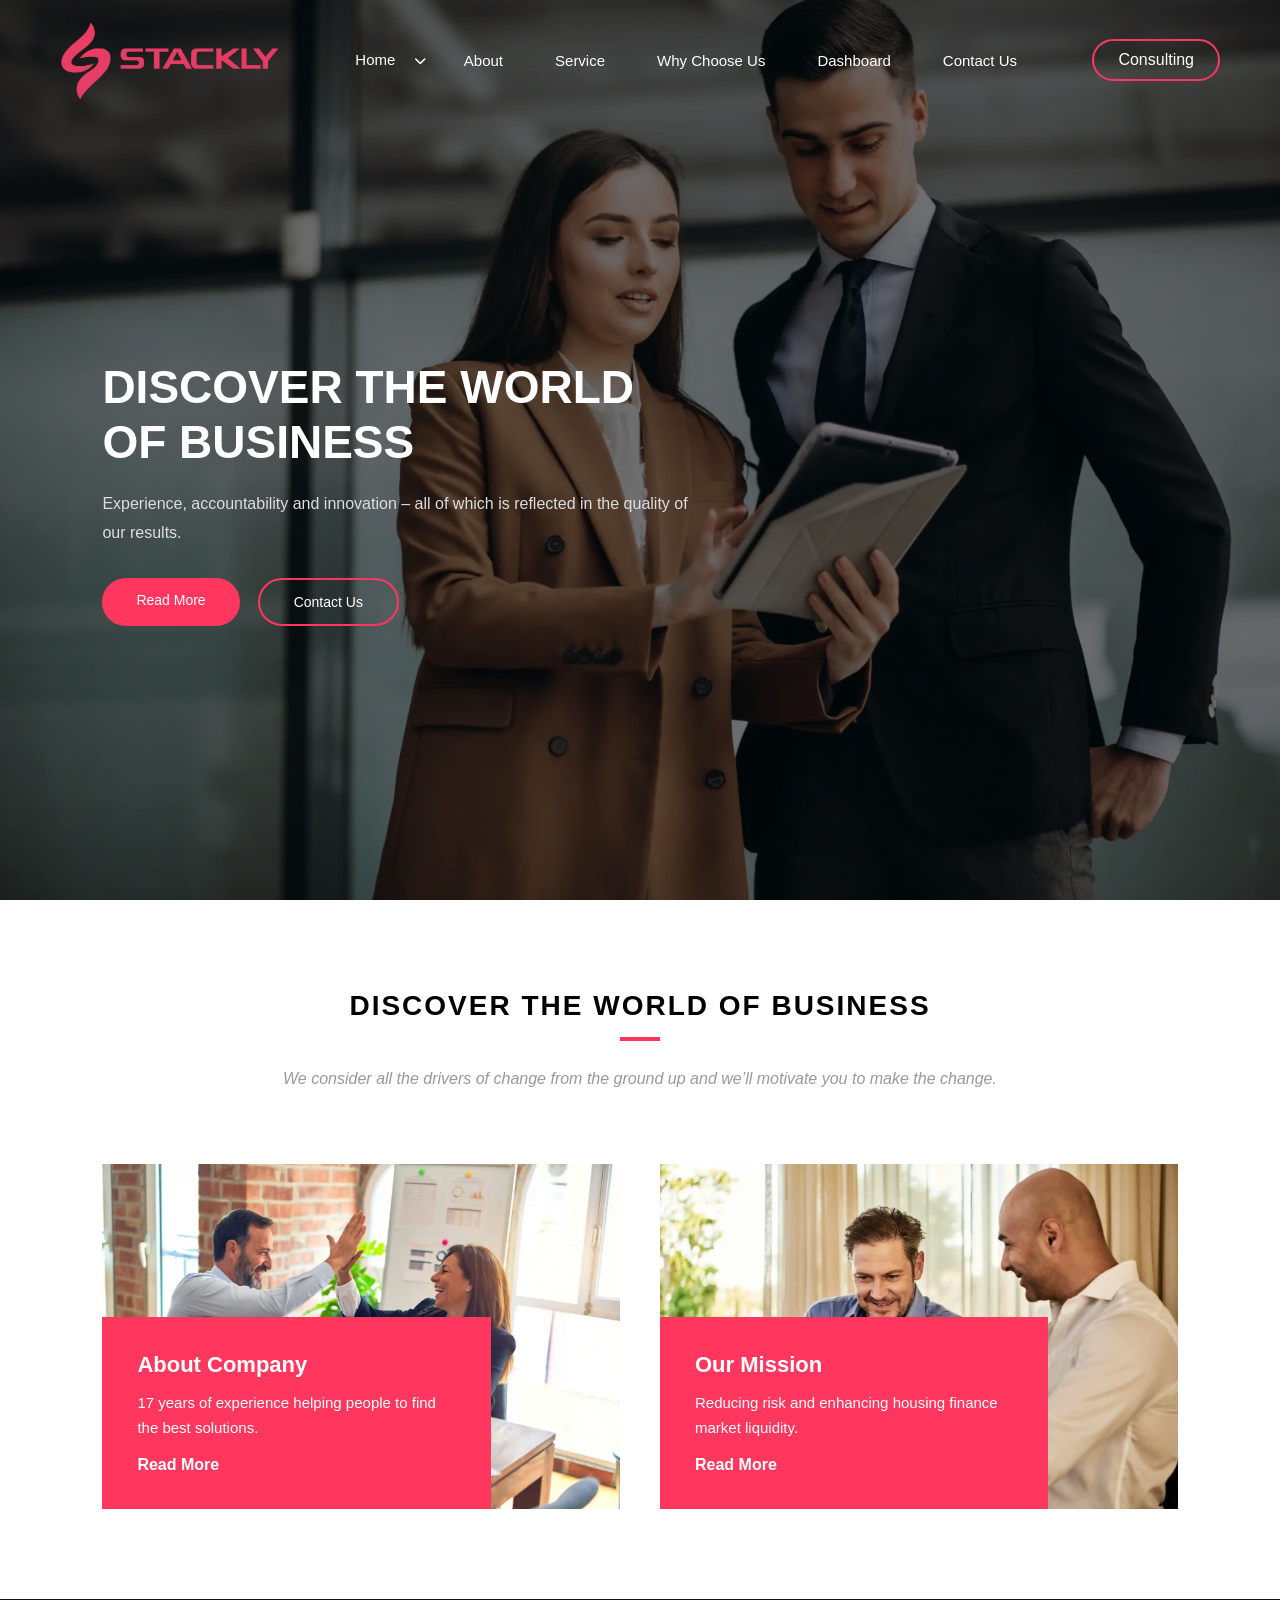
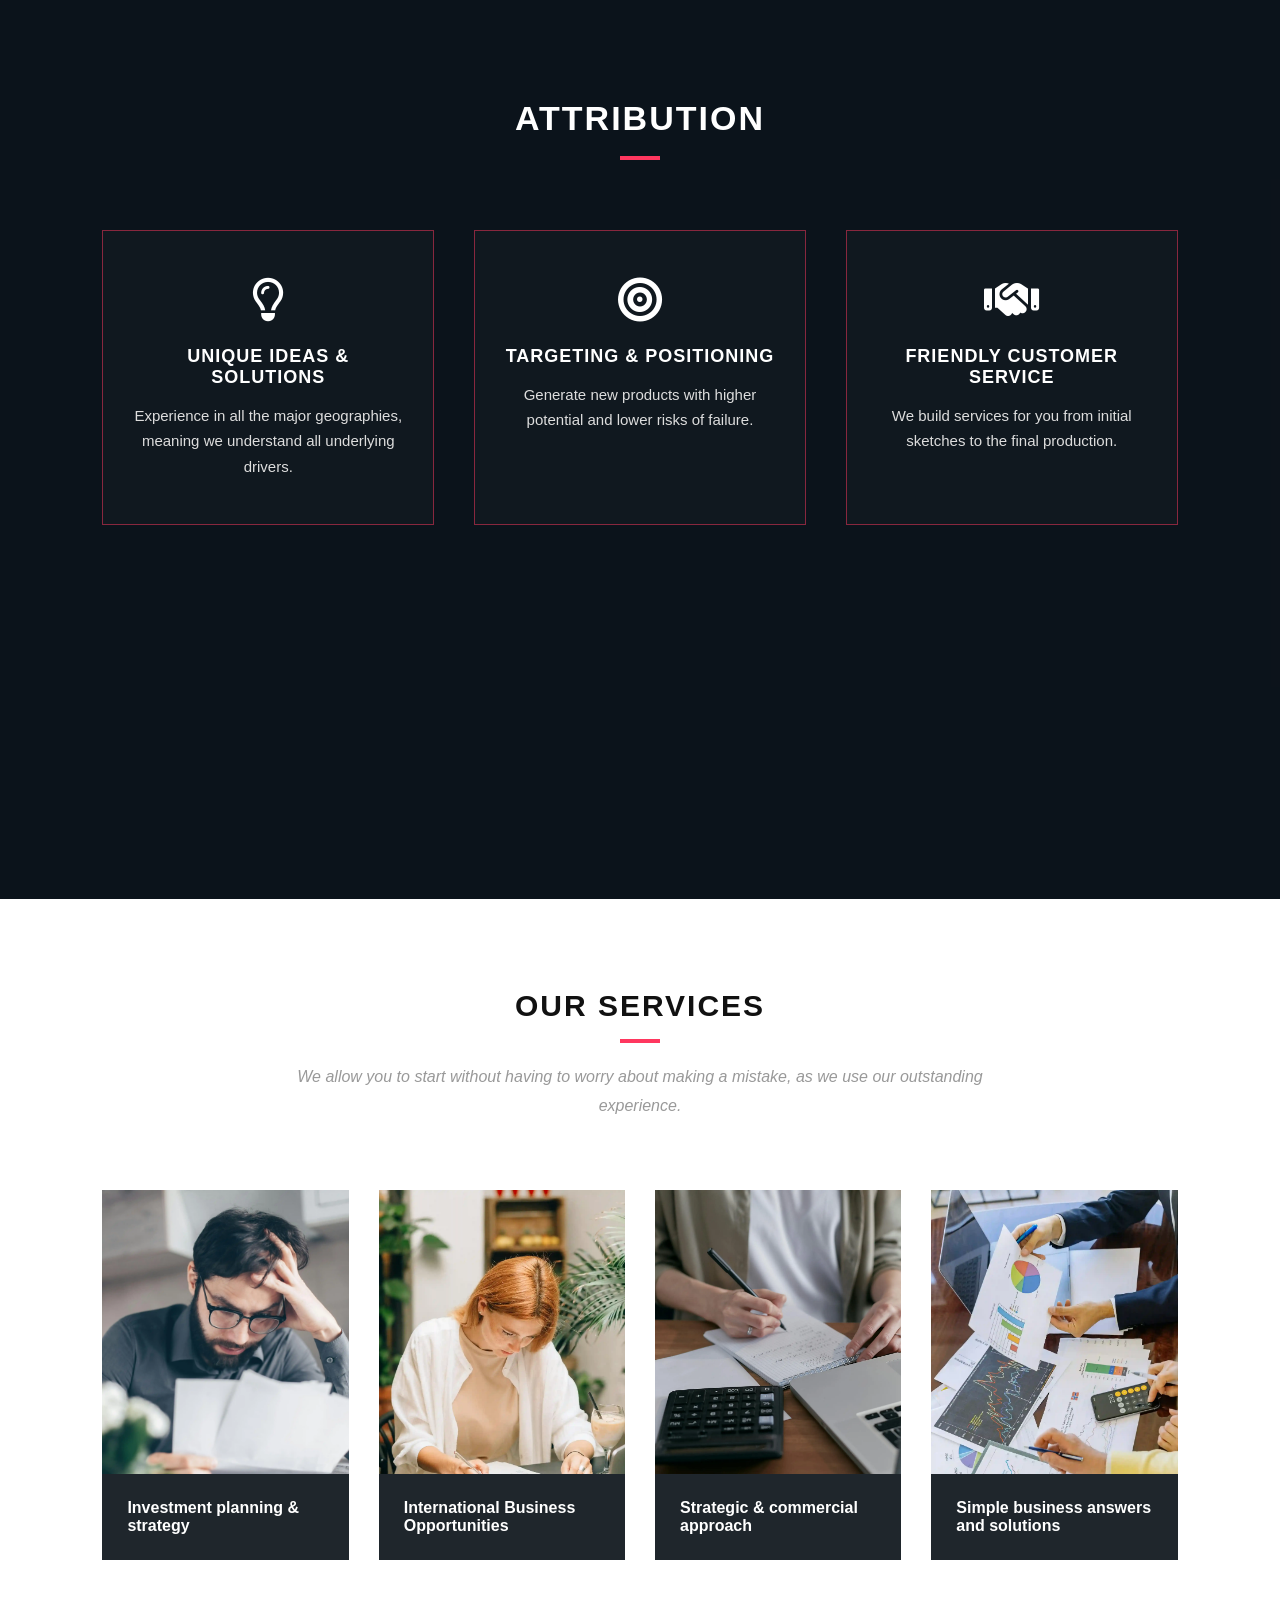
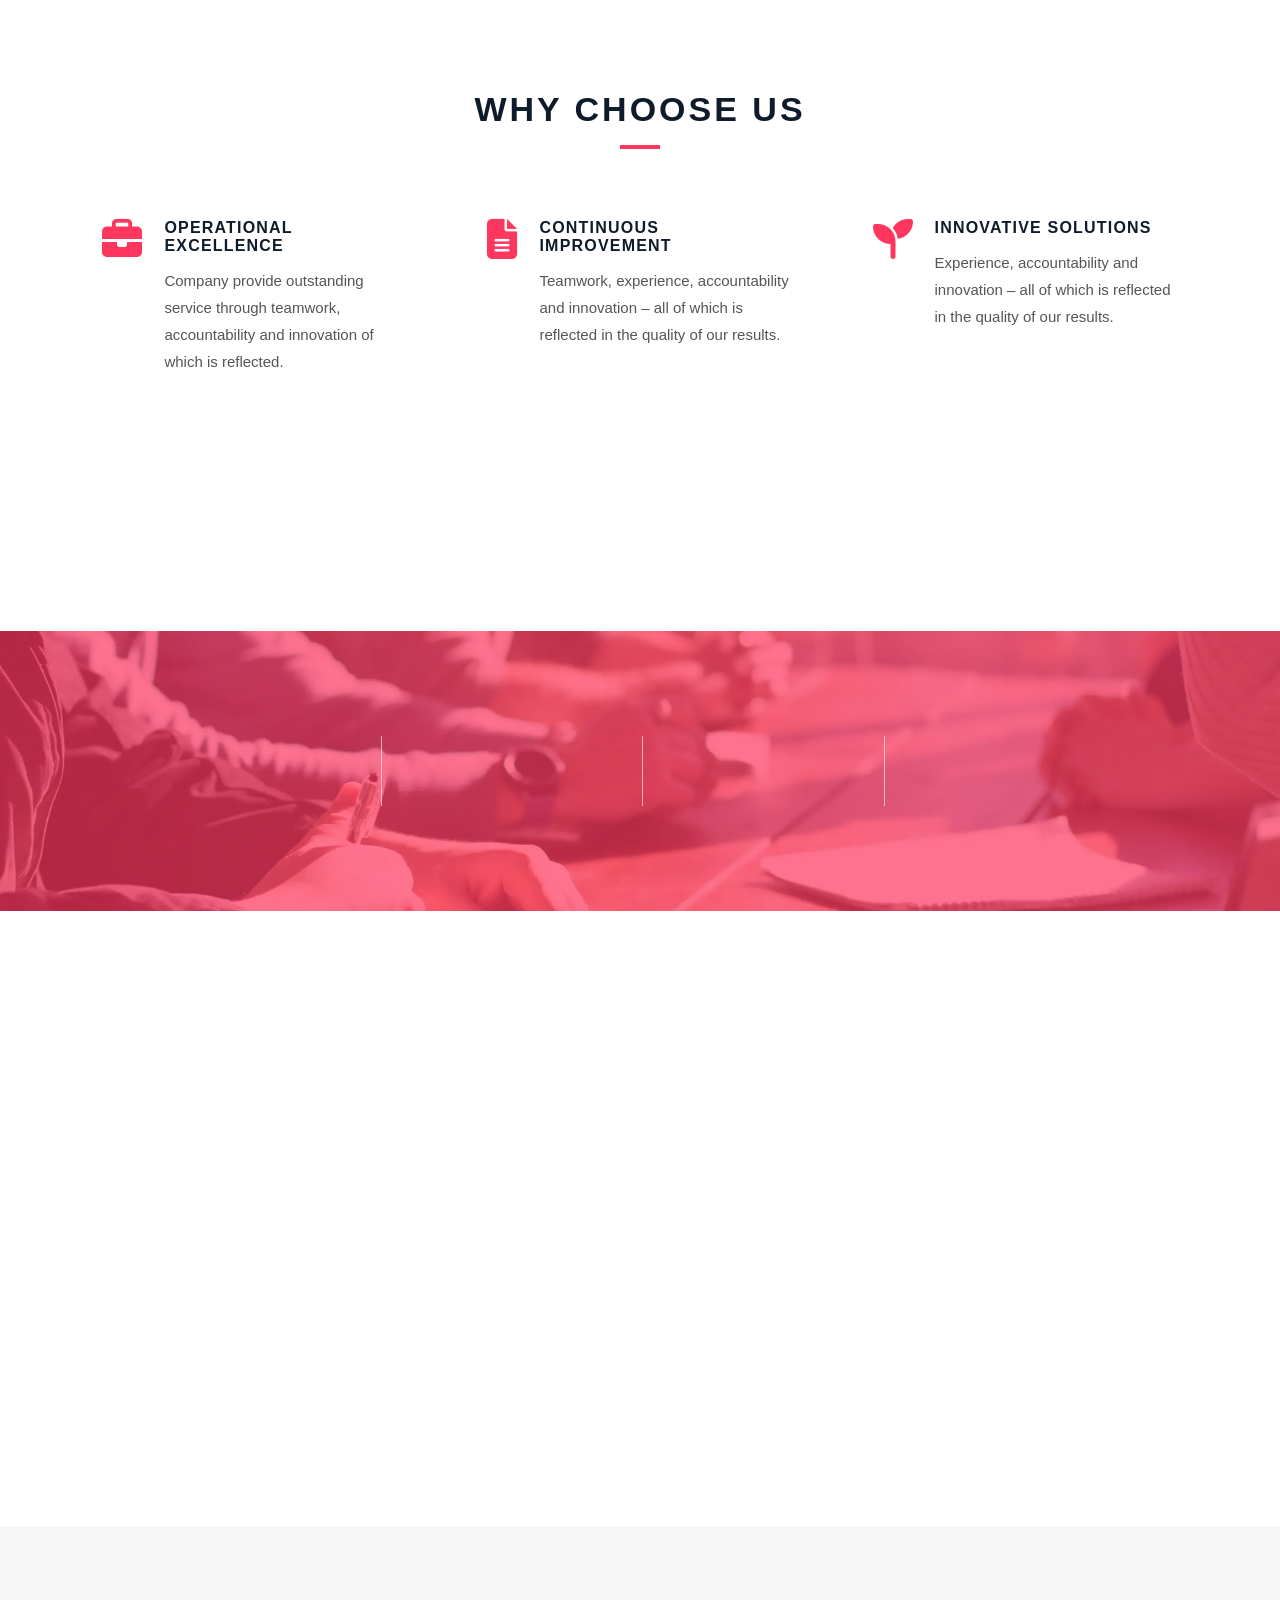
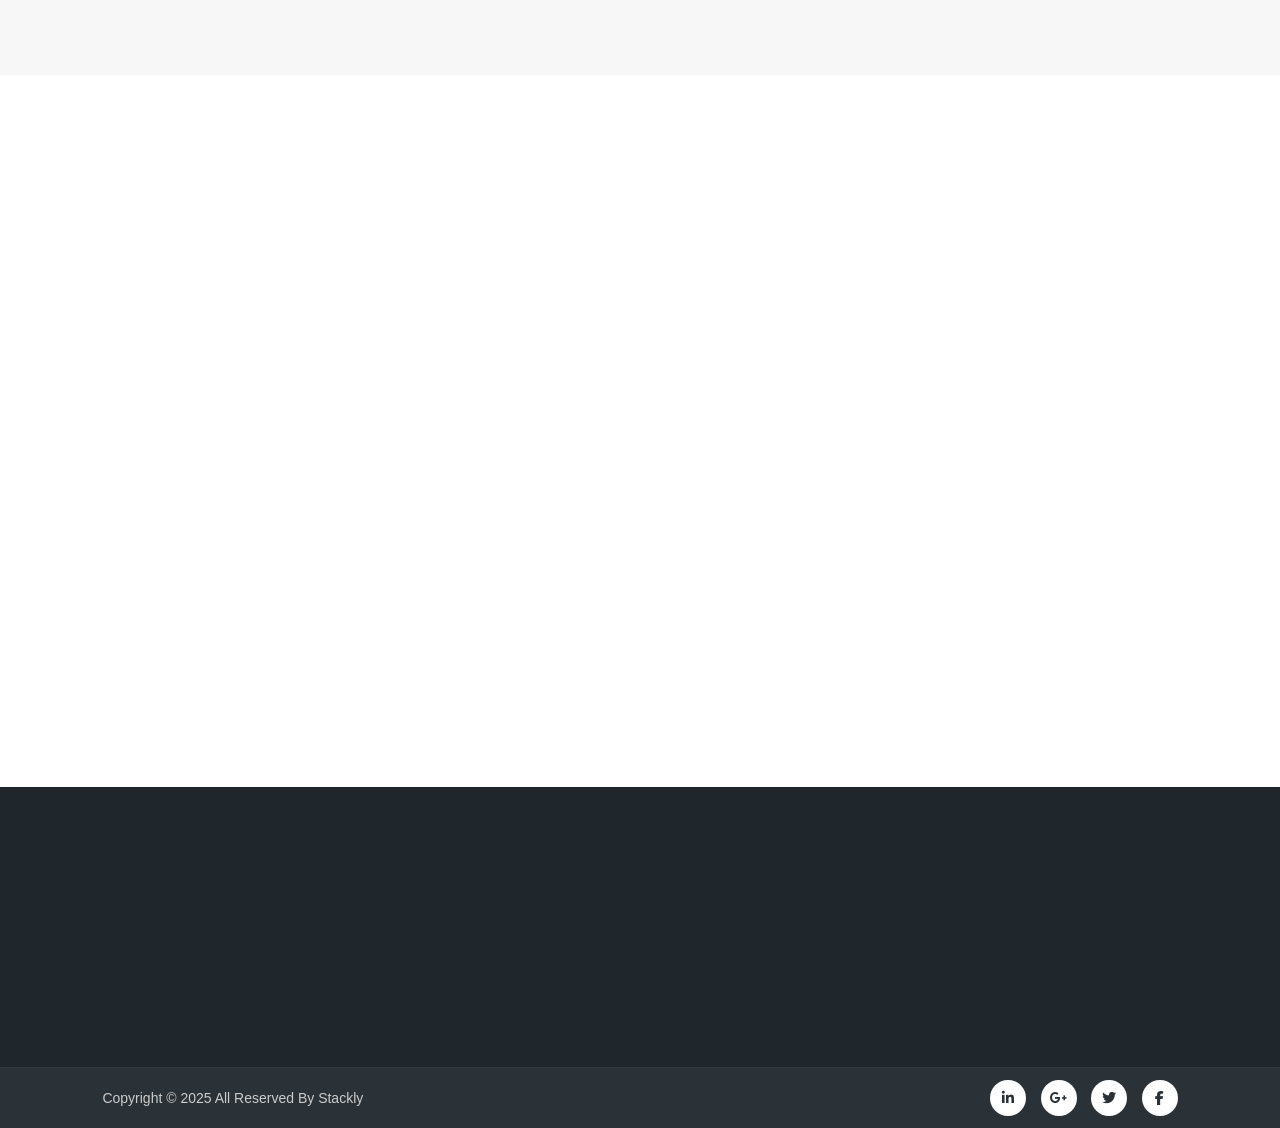
==== index.html @ 9c771912 "Add files via upload" ====
<!DOCTYPE html>
<html lang="en">
<head>
  <meta charset="UTF-8" />
  <meta name="viewport" content="width=device-width, initial-scale=1" />
  <title>Stackly Business</title>
  <link rel="stylesheet" href="style.css" />

  <link rel="stylesheet" href="https://cdnjs.cloudflare.com/ajax/libs/font-awesome/6.5.1/css/all.min.css">

</head>
<body>

<!-- HEADER -->
<header class="header" id="header">

  <div class="logo">
    <a href="index.html">
      <img src="Images/logo.webp" alt="Stackly Business Logo">
    </a>
  </div>

  <!-- HAMBURGER (MOBILE ONLY) -->
  <div class="hamburger" id="hamburger">
    <span></span>
    <span></span>
    <span></span>
  </div>

  <!-- NAV -->
  <nav class="nav" id="navMenu">

    <div class="nav-item has-dropdown">

  <div class="nav-link-wrap">
    <a href="index.html" class="nav-link">Home</a>
    <span class="dropdown-toggle">
      <i class="fa-solid fa-chevron-down"></i>
    </span>
  </div>

  <ul class="dropdown">
    <li><a href="home2.html">Home 2</a></li>
  </ul>

</div>

    <a href="about.html">About</a>
    <a href="service.html">Service</a>
    <a href="choose.html">Why Choose Us</a>
    <a href="dashboard.html">Dashboard</a>
    <a href="contact.html">Contact Us</a>
    

    <!-- MOBILE CONSULT BUTTON -->
    <a href="login.html" class="consult-btn mobile-btn">Consulting</a>

  </nav>

  <!-- DESKTOP CONSULT BUTTON -->
  <a href="login.html" class="consult-btn desktop-btn">Consulting</a>

</header>

<!-- HERO SLIDER -->
<section class="hero">
  <div class="slides">

    <!-- SLIDE 1 -->
    <div class="slide active" style="background-image:url('Images/hero1.webp')">
      <div class="overlay"></div>
      <div class="content fade">
        <h1>DISCOVER THE WORLD<br>OF BUSINESS</h1>
        <p>
          Experience, accountability and innovation – all of which
          is reflected in the quality of our results.
        </p>
        <div class="btns">
          <a href="./404.html" class="btn primary" >Read More</a>
          <a href="./404.html" class="btn outline">Contact Us</a>
        </div>
      </div>
    </div>

    <!-- SLIDE 2 -->
    <div class="slide" style="background-image:url('Images/hero2.webp')">
      <div class="overlay"></div>
      <div class="content fade">
        <h1>MEET OUR BRAND NEW SOLUTION</h1>
        <p>
          Company provide outstanding service through teamwork
          and innovation reflected in our results.
        </p>
        <div class="btns">
          <a href="./404.html"  class="btn primary">Read More</a>
          <a href="./404.html"  class="btn outline">Contact Us</a>
        </div>
      </div>
    </div>

    <!-- SLIDE 3 -->
    <div class="slide" style="background-image:url('Images/hero3.webp')">
      <div class="overlay"></div>
      <div class="content fade">
        <h1>CONSULTING FOR SMALL BUSINESS</h1>

         <p>
      We help small businesses improve performance, manage risk,
      and achieve sustainable growth through expert consulting
      and audit solutions.
    </p>
        <div class="btns">
          <a href="./404.html"  class="btn outline">Our Services</a>
        </div>
      </div>
    </div>

  </div>
</section>


<section class="about-section">

  <div class="about-header">
    <h2>DISCOVER THE WORLD OF BUSINESS</h2>
    <span class="line"></span>
    <p>
      We consider all the drivers of change from the ground up
      and we’ll motivate you to make the change.
    </p>
  </div>

  <div class="about-grid">

    <!-- CARD 1 -->
    <div class="about-card fade-up">
      <div class="img-box">
        <img src="Images/about1.webp" alt="About Company">
      </div>

      <div class="about-content">
        <h3>About Company</h3>
        <p>
          17 years of experience helping people to find
          the best solutions.
        </p>
        <a href="./404.html">Read More</a>
      </div>
    </div>

    <!-- CARD 2 -->
    <div class="about-card fade-up">
      <div class="img-box">
        <img src="Images/about2.webp" alt="Our Mission">
      </div>

      <div class="about-content">
        <h3>Our Mission</h3>
        <p>
          Reducing risk and enhancing housing
          finance market liquidity.
        </p>
        <a href="./404.html">Read More</a>
      </div>
    </div>

  </div>
</section>


<section class="attribution-section">

  <!-- Background Video -->
  <video autoplay muted loop playsinline class="bg-video">
    <source src="Images/video.mp4" type="video/mp4">
  </video>

  <div class="overlay1"></div>

  <div class="attr-content">

    <!-- Heading -->
    <div class="attr-header fade-up">
      <h2>ATTRIBUTION</h2>
      <span></span>
    </div>

    <!-- Cards -->
    <div class="attr-grid">

      <!-- Card 1 -->
      <div class="attr-card fade-up">
        <div class="icon">
          <i class="fa-regular fa-lightbulb"></i>
        </div>
        <h3>UNIQUE IDEAS & SOLUTIONS</h3>
        <p>
          Experience in all the major geographies, meaning
          we understand all underlying drivers.
        </p>
      </div>

      <!-- Card 2 -->
      <div class="attr-card fade-up">
        <div class="icon">
          <i class="fa-solid fa-bullseye"></i>
        </div>
        <h3>TARGETING & POSITIONING</h3>
        <p>
          Generate new products with higher potential and
          lower risks of failure.
        </p>
      </div>

      <!-- Card 3 -->
      <div class="attr-card fade-up">
        <div class="icon">
          <i class="fa-solid fa-handshake"></i>
        </div>
        <h3>FRIENDLY CUSTOMER SERVICE</h3>
        <p>
          We build services for you from initial sketches
          to the final production.
        </p>
      </div>

    </div>
  </div>
</section>


<section class="services-section">

  <!-- HEADER -->
  <div class="services-header fade-up">
    <h2>OUR SERVICES</h2>
    <span class="line"></span>
    <p>
      We allow you to start without having to worry about making a
      mistake, as we use our outstanding experience.
    </p>
  </div>

  <!-- GRID -->
  <div class="services-grid">

    <!-- CARD 1 -->
    <div class="service-card fade-up">
      <img src="Images/service1.webp" alt="Investment Planning">

      <div class="service-title">
        Investment planning & strategy
      </div>

      <!-- HOVER -->
      <div class="service-hover">
        <i class="fa-solid fa-briefcase"></i>
        <h3>Investment planning & strategy</h3>
      </div>
    </div>

    <!-- CARD 2 -->
    <div class="service-card fade-up">
      <img src="Images/service2.webp" alt="International Business">

      <div class="service-title">
        International Business Opportunities
      </div>

      <div class="service-hover">
        <i class="fa-solid fa-globe"></i>
        <h3>International Business Opportunities</h3>
      </div>
    </div>

    <!-- CARD 3 -->
    <div class="service-card fade-up">
      <img src="Images/service3.webp" alt="Strategic Approach">

      <div class="service-title">
        Strategic & commercial approach
      </div>

      <div class="service-hover">
        <i class="fa-solid fa-chart-line"></i>
        <h3>Strategic & commercial approach</h3>
      </div>
    </div>

    <!-- CARD 4 -->
    <div class="service-card fade-up">
      <img src="Images/service4.webp" alt="Business Solutions">

      <div class="service-title">
        Simple business answers and solutions
      </div>

      <div class="service-hover">
        <i class="fa-solid fa-lightbulb"></i>
        <h3>Simple business answers and solutions</h3>
      </div>
    </div>

  </div>
</section>

<section class="why-choose-us">

  <!-- HEADER -->
  <div class="why-title fade-up">
    <h2>WHY CHOOSE US</h2>
    <span></span>
  </div>

  <!-- GRID -->
  <div class="why-wrapper">

    <!-- ITEM 1 -->
    <div class="why-box fade-up">
      <div class="why-icon">
        <i class="fa-solid fa-briefcase"></i>
      </div>
      <div class="why-content">
        <h3>OPERATIONAL EXCELLENCE</h3>
        <p>
          Company provide outstanding service through teamwork,
          accountability and innovation of which is reflected.
        </p>
      </div>
    </div>

    <!-- ITEM 2 -->
    <div class="why-box fade-up">
      <div class="why-icon">
        <i class="fa-solid fa-file-lines"></i>
      </div>
      <div class="why-content">
        <h3>CONTINUOUS IMPROVEMENT</h3>
        <p>
          Teamwork, experience, accountability and innovation –
          all of which is reflected in the quality of our results.
        </p>
      </div>
    </div>

    <!-- ITEM 3 -->
    <div class="why-box fade-up">
      <div class="why-icon">
        <i class="fa-solid fa-seedling"></i>
      </div>
      <div class="why-content">
        <h3>INNOVATIVE SOLUTIONS</h3>
        <p>
          Experience, accountability and innovation –
          all of which is reflected in the quality of our results.
        </p>
      </div>
    </div>

    <!-- ITEM 4 -->
    <div class="why-box fade-up">
      <div class="why-icon">
        <i class="fa-solid fa-graduation-cap"></i>
      </div>
      <div class="why-content">
        <h3>CERTIFIED EXPERTS</h3>
        <p>
          We work buy-side and sell-side – give our clients
          hard-hitting answers and focus hard on the best opportunities.
        </p>
      </div>
    </div>

    <!-- ITEM 5 -->
    <div class="why-box fade-up">
      <div class="why-icon">
        <i class="fa-solid fa-location-dot"></i>
      </div>
      <div class="why-content">
        <h3>TARGETING AND POSITIONING</h3>
        <p>
          Before we talk destination, we shine a spotlight across
          your organization to fully understand its people and technology.
        </p>
      </div>
    </div>

    <!-- ITEM 6 -->
    <div class="why-box fade-up">
      <div class="why-icon">
        <i class="fa-solid fa-chair"></i>
      </div>
      <div class="why-content">
        <h3>PERSONAL APPROACH</h3>
        <p>
          We help entrepreneurs get their act together before they
          talk to investors. Personal approach is a key factor.
        </p>
      </div>
    </div>

  </div>
</section>

<section class="counter-section">

  <!-- Background image -->
  <div class="counter-bg"></div>

  <!-- Pink overlay -->
  <div class="counter-overlay"></div>

  <!-- Content -->
  <div class="counter-container">

    <div class="counter-box fade-up">
      <h2><span class="count" data-target="17">0</span>+</h2>
      <p>Years of experience</p>
    </div>

    <div class="divider"></div>

    <div class="counter-box fade-up">
      <h2><span class="count" data-target="1267">0</span></h2>
      <p>Satisfied customers</p>
    </div>

    <div class="divider"></div>

    <div class="counter-box fade-up">
      <h2><span class="count" data-target="278">0</span></h2>
      <p>Finished projects</p>
    </div>

    <div class="divider"></div>

    <div class="counter-box fade-up">
      <h2><span class="count" data-target="350">0</span></h2>
      <p>Employees worldwide</p>
    </div>

  </div>
</section>


<section class="testimonial-section">

  <!-- HEADER -->
  <div class="testimonial-header fade-up">
    <h2>WHAT PEOPLE SAY</h2>
    <p>Find out why people love working with Stackly LLC</p>
  </div>

  <!-- TESTIMONIALS -->
  <div class="testimonial-grid">

    <!-- CARD 1 -->
    <div class="testimonial-card fade-up">
      <span class="quote">“</span>
      <p>
        Working with this consulting team has transformed our
        business strategy and significantly improved our results.
      </p>
      <div class="client">
        <img src="https://i.pravatar.cc/80?img=11" alt="">
        <div>
          <h4>Brooklyn Simmons</h4>
          <span>Product Manager</span>
        </div>
      </div>
    </div>

    <!-- CARD 2 -->
    <div class="testimonial-card fade-up">
      <span class="quote">“</span>
      <p>
        Their professional approach and deep market knowledge
        helped us make confident decisions at every step.
      </p>
      <div class="client">
        <img src="https://i.pravatar.cc/80?img=32" alt="">
        <div>
          <h4>Ronald Richards</h4>
          <span>Business Analyst</span>
        </div>
      </div>
    </div>

    <!-- CARD 3 -->
    <div class="testimonial-card fade-up">
      <span class="quote">“</span>
      <p>
        A reliable partner who understands our needs and delivers
        innovative solutions with measurable impact.
      </p>
      <div class="client">
        <img src="https://i.pravatar.cc/80?img=56" alt="">
        <div>
          <h4>Kristin Watson</h4>
          <span>CEO, Startup Hub</span>
        </div>
      </div>
    </div>

  </div>
</section>

<section class="logo-marquee">

  <div class="marquee-track fade-up">

    <!-- LOGOS (SET 1) -->
    <div class="logo-item"><img src="Images/logo1.webp" alt="Motors"></div>
    <div class="logo-item"><img src="Images/logo2.webp" alt="Smart University"></div>
    <div class="logo-item"><img src="Images/logo3.webp" alt="Consulting"></div>
    <div class="logo-item"><img src="Images/logo4.webp" alt="Happy Child"></div>
    <div class="logo-item"><img src="Images/logo5.webp" alt="Master Study"></div>

    <!-- LOGOS (SET 2 - DUPLICATE FOR LOOP) -->
    <div class="logo-item"><img src="Images/logo1.webp"></div>
    <div class="logo-item"><img src="Images/logo2.webp"></div>
    <div class="logo-item"><img src="Images/logo3.webp"></div>
    <div class="logo-item"><img src="Images/logo4.webp"></div>
    <div class="logo-item"><img src="Images/logo5.webp"></div>

  </div>

</section>


<section class="news-faq-section">

  <div class="news-faq-container">

    <!-- LEFT : RECENT NEWS -->
    <div class="recent-news fade-up">

      <h2>RECENT NEWS</h2>

      <div class="news-item">
        <img src="Images/blog3.webp" alt="">
        <div>
          <h4>Company launches new software channel</h4>
          <span>📅 Nov 2, 2025</span>
        </div>
      </div>

      <div class="news-item">
        <img src="Images/blog2.webp" alt="">
        <div>
          <h4 class="active">Paves the way for an eventual merger</h4>
          <span>📅 Nov 1, 2025</span>
        </div>
      </div>

      <div class="news-item">
        <img src="Images/blog1.webp" alt="">
        <div>
          <h4>Three quarters of construction workers victim of large-scale</h4>
          <span>📅 Nov 21, 2025</span>
        </div>
      </div>

      <a href="./404.html" class="news-btn">View more</a>
    </div>

    <!-- RIGHT : FAQ -->
    <div class="faq-section fade-up">

      <h2>FREQUENTLY ASKED QUESTIONS</h2>

      <div class="faq-item active">
        <div class="faq-title">
          Project scheduling and management
          <span class="arrow"></span>
        </div>
        <div class="faq-content">
          <p>
            We began our operations a few decades ago and have grown due to
            excellent relationships with our clients. We started out small,
            with just a few people and a small office, but today we have offices
            in multiple countries with hundreds of people working inside them.
          </p>
        </div>
      </div>

      <div class="faq-item">
        <div class="faq-title">
          Perform value engineering
          <span class="arrow"></span>
        </div>
        <div class="faq-content">
          <p>
            We help organizations improve performance by analyzing functions,
            costs, and alternative solutions to maximize value.
          </p>
        </div>
      </div>

      <div class="faq-item">
        <div class="faq-title">
          Which finance consulting services you provide?
          <span class="arrow"></span>
        </div>
        <div class="faq-content">
          <p>
            Our finance consulting includes investment planning, risk management,
            budgeting, forecasting, and strategic financial advisory.
          </p>
        </div>
      </div>

      <div class="faq-item">
        <div class="faq-title">
          Fundamental analysis services
          <span class="arrow"></span>
        </div>
        <div class="faq-content">
          <p>
            We provide in-depth market and business analysis to support informed
            investment and strategic decisions.
          </p>
        </div>
      </div>

    </div>

  </div>
</section>


<footer class="site-footer">

  <!-- TOP FOOTER -->
  <div class="footer-top">

    <!-- COLUMN 1 : LOGO + DESC -->
    <div class="footer-col fade-up">
      <img src="images/logo.webp" alt="Stackly Logo" class="footer-logo">
      <p>
        Stackly is a modern multipurpose business solution delivering
        consulting, finance, and technology services worldwide.
      </p>
    </div>

    <!-- COLUMN 2 : QUICK LINKS -->
    <div class="footer-col fade-up">
      <h4>Quick Links</h4>
      <ul>
        <li><a href="about.html">About</a></li>
        <li><a href="#">About Us</a></li>
        <li><a href="#">Services</a></li>
        <li><a href="#">Cases</a></li>
        <li><a href="#">Contact</a></li>
      </ul>
    </div>

    <!-- COLUMN 3 : EXTRA -->
    <div class="footer-col fade-up">
      <h4>Resources</h4>
      <ul>
        <li><a href="#">Blog</a></li>
        <li><a href="#">FAQ</a></li>
        <li><a href="#">Careers</a></li>
        <li><a href="#">Privacy Policy</a></li>
      </ul>
    </div>

    <!-- COLUMN 4 : ADDRESS -->
    <div class="footer-col fade-up">
      <h4>Contact</h4>

      <div class="footer-contact">
        <i class="fa-solid fa-location-dot"></i>
        <span>Salem, Tamilnadu</span>
      </div>

      <div class="footer-contact">
        <i class="fa-solid fa-phone"></i>
        <span>+91 1234567890</span>
      </div>

      <div class="footer-contact">
        <i class="fa-solid fa-envelope"></i>
        <span>info@business.com</span>
      </div>
    </div>

  </div>

  <!-- BOTTOM FOOTER -->
  <div class="footer-bottom">
    <p>
      Copyright © 2025 All Reserved By Stackly
    </p>

    <div class="footer-social">
      <a href="#"><i class="fa-brands fa-linkedin-in"></i></a>
      <a href="#"><i class="fa-brands fa-google-plus-g"></i></a>
      <a href="#"><i class="fa-brands fa-twitter"></i></a>
      <a href="#"><i class="fa-brands fa-facebook-f"></i></a>
    </div>
  </div>

</footer>


<script>
const faqItems = document.querySelectorAll('.faq-item');

faqItems.forEach(item => {
  const title = item.querySelector('.faq-title');

  title.addEventListener('click', () => {

    if (item.classList.contains('active')) {
      item.classList.remove('active');
    } 
    else {
      faqItems.forEach(i => i.classList.remove('active'));
      item.classList.add('active');
    }

  });
});
</script>



<script>
const counters = document.querySelectorAll('.count');
let started = false;

function startCounters() {
  if (started) return;
  started = true;

  counters.forEach(counter => {
    const target = +counter.dataset.target;
    let current = 0;
    const increment = target / 80;

    const update = () => {
      current += increment;
      if (current < target) {
        counter.innerText = Math.floor(current);
        requestAnimationFrame(update);
      } else {
        counter.innerText = target;
      }
    };
    update();
  });
}

window.addEventListener('scroll', () => {
  const section = document.querySelector('.counter-section');
  const sectionTop = section.getBoundingClientRect().top;
  if (sectionTop < window.innerHeight - 100) {
    startCounters();
  }
});
</script>

<script>
  // Mobile menu toggle
  const hamburger = document.querySelector('.hamburger');
  const nav = document.querySelector('.nav');

  if (hamburger) {
    hamburger.addEventListener('click', () => {
      nav.classList.toggle('open');
    });
  }

  // Dropdown toggle (Home)
  document.querySelectorAll('.has-dropdown .nav-link-wrap').forEach(item => {
    item.addEventListener('click', () => {
      item.parentElement.classList.toggle('active');
    });
  });
</script>


<script>
  const fadeElements = document.querySelectorAll(".fade-up");

  const fadeObserver = new IntersectionObserver(
    entries => {
      entries.forEach(entry => {
        if (entry.isIntersecting) {
          entry.target.classList.add("active");
        }
      });
    },
    { threshold: 0.2 }
  );

  fadeElements.forEach(el => fadeObserver.observe(el));
</script>


<script src="script.js"></script>
</body>
</html>
---- style.css ----
* {
  margin: 0;
  padding: 0;
  box-sizing: border-box;
  font-family: "Poppins", sans-serif;
}

body {
  background: #111;
  color: #fff;
}

html, body{
  width:100%;
  max-width:100%;
  overflow-x:hidden;
}

.header {
  position: absolute;
  top: 0;
  width: 100%;
  padding: 20px 60px;
  display: flex;
  align-items: center;
  justify-content: space-between;
  z-index: 10;
}

.logo {
  display: flex;
  align-items: center;
  font-size: 22px;
  gap: 8px;
}

.logo {
  display: flex;
  align-items: center;
}

.logo img {
  width: 220px; 
  height: 80px;
  display: block;
}


.logo .circle {
  width: 14px;
  height: 14px;
  border: 3px solid #ff375f;
  border-radius: 50%;
}

.logo strong {
  font-weight: 700;
}

.logo span {
  font-weight: 300;
}

.nav a {
  margin: 0 14px;
  text-decoration: none;
  color: #fff;
  font-size: 15px;
  position: relative;
}

.nav a.active::after {
  content: "";
  position: absolute;
  width: 22px;
  height: 2px;
  background: #ff375f;
  bottom: -6px;
  left: 0;
}

.consult-btn {
  padding: 10px 24px;
  border: 2px solid #ff375f;
  color: #fff;
  text-decoration: none;
  border-radius: 30px;
  font-weight: 500;
}


.hero {
  height: 100vh;
  position: relative;
  overflow: hidden;
}

.slides {
  height: 100%;
  position: relative;
}

.slide {
  position: absolute;
  inset: 0;
  background-size: cover;
  background-position: center top;
  background-repeat: no-repeat;
  opacity: 0;
  transition: opacity 1s ease;
}

.slide.active {
  opacity: 1;
}

.overlay {
  position: absolute;
  inset: 0;
  background: rgba(0, 0, 0, 0.55);
}


.content {
  position: relative;
  max-width: 600px;
  top: 40%;             
  left: 8%;
  transform: translateY(-50%);
}

.content h1 {
  font-size: 46px;
  font-weight: 800;
  line-height: 1.2;
  margin-bottom: 20px;
}

.content p {
  font-size: 16px;
  line-height: 1.8;
  color: #ddd;
  margin-bottom: 30px;
}


.btns {
  display: flex;
  gap: 18px;
}

.btn {
  padding: 14px 34px;
  border-radius: 30px;
  font-size: 14px;
  text-decoration: none;
  cursor: pointer;
}

.btn.primary {
  background: #ff375f;
  color: #fff;
}

.btn.outline {
  border: 2px solid #ff375f;
  color: #fff;
}


.fade {
  opacity: 0;
  transform: translateY(30px);
  animation: fadeUp 1.2s ease forwards;
}

.slide.active .fade {
  animation-delay: 0.4s;
}

@keyframes fadeUp {
  to {
    opacity: 1;
    transform: translateY(0);
  }
}


.btn,
.consult-btn {
  transition: all 0.35s ease;
}


.btn.primary:hover {
  background: transparent;
  color: #fff;
  box-shadow: 0 0 0 2px #ff375f inset;
  transform: translateY(-2px);
}


.btn.outline:hover {
  background: #ff375f;
  color: #fff;
  box-shadow: 0 10px 30px rgba(255, 55, 95, 0.4);
  transform: translateY(-2px);
}


.consult-btn:hover {
  background: #ff375f;
  color: #fff;
  box-shadow: 0 8px 25px rgba(255, 55, 95, 0.35);
  transform: translateY(-2px);
}

.overlay {
  position: absolute;
  inset: 0;
  background: rgba(0, 0, 0, 0.55);
  z-index: 1;
}


.content {
  position: relative;
  z-index: 2; 
}

.nav a {
  position: relative;
  padding: 6px 0;
  transition: color 0.3s ease;
}

.nav a::after {
  content: "";
  position: absolute;
  left: 0;
  bottom: -6px;
  width: 0;
  height: 2px;
  background: #ff375f;
  transition: width 0.35s ease;
}


.nav a:hover {
  color: #ff375f;
}

.nav a:hover::after {
  width: 100%;
}

.nav a.active {
  color: #fff;
}

.nav a.active::after {
  width: 24px;
}

/* NAV BASE */
.nav {
  display: flex;
  gap: 24px;
  align-items: center;
}

/* DROPDOWN WRAPPER */
.nav-item {
  position: relative;
  display: flex;
  align-items: center;
  gap: 6px;
}

/* ARROW */
.dropdown-toggle {
  font-size: 12px;
  cursor: pointer;
}

/* DROPDOWN MENU */
.dropdown {
  position: absolute;
  top: 120%;
  left: 0;
  background: #1f262c;
  min-width: 180px;
  list-style: none;
  padding: 12px 0;
  opacity: 0;
  visibility: hidden;
  transform: translateY(10px);
  transition: all 0.3s ease;
  z-index: 100;
}

.dropdown li a {
  display: block;
  padding: 10px 20px;
  color: #fff;
  text-decoration: none;
  font-size: 14px;
}

.dropdown li a:hover {
  background: #ff375f;
  color: white;
}

.mobile-btn {
  display: none;
}

.hamburger {
  display: none;
  flex-direction: column;
  gap: 5px;
  cursor: pointer;
}

.hamburger span {
  width: 26px;
  height: 3px;
  background: #fff;
  transition: 0.3s;
}

/* =========================
   FIXED HEADER ON SCROLL
========================= */
.header.fixed {
  position: fixed;
  background: #111;
  animation: slideDown 0.35s ease;
}

@keyframes slideDown {
  from {
    transform: translateY(-100%);
  }
  to {
    transform: translateY(0);
  }
}

/* DESKTOP HOVER */
@media (min-width: 992px) {
  .has-dropdown:hover .dropdown {
    opacity: 1;
    visibility: visible;
    transform: translateY(0);
  }
}

/* =========================
   MOBILE MENU (FIXED)
========================= */
@media (max-width: 991px) {

  /* HEADER */
  .header {
    position: fixed;
    top: 0;
    left: 0;
    width: 100%;
    background: #111;
    padding: 14px 20px;
    z-index: 999;
  }

  /* HAMBURGER */
  .hamburger {
    display: flex;
    flex-direction: column;
    gap: 5px;
    cursor: pointer;
  }

  .desktop-btn {
    display: none;
  }

  /* NAV CONTAINER */
  .nav {
    position: absolute;
    top: 100%;
    left: 0;
    width: 100%;
    background: #111;
    display: none;
    flex-direction: column;
    align-items: center;     /* ✅ CENTER MENU */
    gap: 22px;
    padding: 35px 0 45px;
    text-align: center;
  }

  .nav.open {
    display: flex;
  }

  .logo img

{
    width: 180px;
    height: auto;
}
  /* NAV LINKS */
  .nav a,
  .nav-link {
    font-size: 18px;
    color: #fff;
    text-decoration: none;
  }

  /* NAV ITEM */
  .nav-item {
    width: 100%;
    display: flex;
    flex-direction: column;  /* ✅ dropdown goes below */
    align-items: center;
  }

  /* HOME + ARROW (SAME LINE) */
  .nav-link-wrap {
    display: inline-flex;    /* ✅ FIX */
    align-items: center;
    gap: 8px;
    justify-content: center;
    cursor: pointer;
  }

  /* ARROW */
  .dropdown-toggle {
    display: inline-flex;
    align-items: center;
    transition: transform 0.3s ease;
  }

  /* DROPDOWN */
  .dropdown {
    display: none;
    width: 100%;
    background: transparent;
    margin-top: 10px;
    text-align: center;
  }

  .has-dropdown.active .dropdown {
    display: block;
  }

  /* DROPDOWN LINKS */
  .dropdown li {
    display: flex;
    justify-content: center;
  }

  .dropdown li a {
    font-size: 15px;
    padding: 6px 0;
    color: #ccc;
  }

  /* ARROW ROTATE */
  .has-dropdown.active .dropdown-toggle {
    transform: rotate(180deg);
  }

  /* MOBILE CONSULT BUTTON */
  .mobile-btn {
    display: block;
    width: 80%;
    margin-top: 18px;
    text-align: center;
  }
}


/* 🔧 FORCE MOBILE DROPDOWN TO BE VISIBLE */
@media (max-width: 991px) {

  .nav-item .dropdown {
    position: static !important;   /* ✅ KEY FIX */
    opacity: 1 !important;
    visibility: visible !important;
    transform: none !important;
  }
}


/* =================================
   MOBILE FIX – HEADER + HERO
================================= */
@media (max-width: 767px) {

  /* FIXED HEADER HEIGHT */
  .header {
    position: fixed;
    top: 0;
    left: 0;
    width: 100%;
    height: 72px;              /* 👈 header height */
    background: #111;
    z-index: 999;
  }

  /* PUSH HERO BELOW HEADER */
  .hero {
    padding-top: 72px;         /* 👈 SAME AS HEADER HEIGHT */
    height: calc(100vh - 72px);
  }

  /* HERO CONTENT VISIBILITY */
  .content {
    top: 20%;
    transform: translate(-50%, -50%);
    max-width: 90%;
    text-align: center;
  }

  .content h1 {
    font-size: 18px;
    line-height: 1.3;
  }

  .content p {
    font-size: 12px;
    line-height: 1.6;
  }

  /* BUTTON STACK */
  .btns {
    flex-direction: column;
    align-items: center;
    gap: 14px;
  }

  .btn {
    width: 100%;
    max-width: 240px;
  }
}

@media (max-width: 480px) {
  .hero {
    height: calc(90vh - 72px);
  }
}



.about-section {
  padding: 90px 8%;
  background: #fff;
}


.about-header {
  text-align: center;
  max-width: 720px;
  color: black;
  margin: 0 auto 70px;
}

.about-header h2 {
  font-size: 28px;
  font-weight: 800;
  letter-spacing: 2px;
  margin-bottom: 15px;
}

.about-header .line {
  display: inline-block;
  width: 40px;
  height: 4px;
  background: #ff375f;
  margin-bottom: 20px;
}

.about-header p {
  color: #999;
  font-size: 16px;
  line-height: 1.8;
  font-style: italic;
}

/* GRID */
.about-grid {
  display: grid;
  grid-template-columns: repeat(2, 1fr);
  gap: 40px;
}

/* CARD */
.about-card {
  position: relative;
  overflow: hidden;
  background: #fff;
}

/* IMAGE */
.img-box {
  overflow: hidden;
}

.img-box img {
  width: 100%;
  display: block;
  transition: transform 0.6s ease;
}

/* CONTENT */
.about-content {
  background: #ff375f;
  color: #fff;
  padding: 35px;
  position: absolute;
  bottom: 0;
  width: 75%;
  transition: all 0.4s ease;
}

.about-content h3 {
  font-size: 22px;
  margin-bottom: 12px;
}

.about-content p {
  font-size: 15px;
  line-height: 1.7;
  margin-bottom: 15px;
}

.about-content a {
  color: #fff;
  font-weight: 600;
  text-decoration: none;
}


.about-card:hover img {
  transform: scale(1.08);
}

.about-card:hover .about-content {
  background: #e92e55;
  transform: translateY(-10px);
}


@media (max-width: 767px) {

  .about-section {
    padding: 60px 6%;
  }

  /* HEADER */
  .about-header {
    margin-bottom: 45px;
  }

  .about-header h2 {
    font-size: 22px;
    letter-spacing: 1px;
  }

  .about-header p {
    font-size: 14px;
  }

  /* GRID → SINGLE COLUMN */
  .about-grid {
    grid-template-columns: 1fr;
    gap: 30px;
  }

  /* CARD */
  .about-card {
    position: relative;
  }

  /* IMAGE */
  .img-box img {
    height: auto;
  }

  /* CONTENT – FULL WIDTH BELOW IMAGE */
  .about-content {
    position: relative;
    width: 100%;
    padding: 26px;
    transform: none;
  }

  .about-content h3 {
    font-size: 18px;
  }

  .about-content p {
    font-size: 14px;
  }

  .about-content a {
    font-size: 14px;
  }

  /* DISABLE FLOAT HOVER EFFECT ON MOBILE */
  .about-card:hover .about-content {
    transform: none;
  }
}

.attribution-section {
  position: relative;
  height: 100vh;
  overflow: hidden;
  color: #fff;
}

/* VIDEO */
.bg-video {
  position: absolute;
  inset: 0;
  width: 100%;
  height: 100%;
  object-fit: cover;
  z-index: 0;
}

/* OVERLAY */
.overlay1 {
  position: absolute;
  inset: 0;
  background: rgba(10, 20, 30, 0.78);
  z-index: 1;
}

/* CONTENT */
.attr-content {
  position: relative;
  z-index: 2;
  padding: 100px 8%;
}

/* HEADER */
.attr-header {
  text-align: center;
  margin-bottom: 70px;
}

.attr-header h2 {
  font-size: 34px;
  letter-spacing: 2px;
  font-weight: 800;
}

.attr-header span {
  display: block;
  width: 40px;
  height: 4px;
  background: #ff375f;
  margin: 18px auto 0;
}

/* GRID */
.attr-grid {
  display: grid;
  grid-template-columns: repeat(3, 1fr);
  gap: 40px;
}

/* CARD */
.attr-card {
  border: 1px solid rgba(255, 55, 95, 0.5);
  padding: 45px 30px;
  text-align: center;
  transition: all 0.4s ease;
  background: rgba(255, 255, 255, 0.02);
}

.attr-card h3 {
  font-size: 18px;
  margin: 20px 0 15px;
  letter-spacing: 1px;
}

.attr-card p {
  font-size: 15px;
  color: #ddd;
  line-height: 1.7;
}

/* ICON */
.attr-card .icon {
  font-size: 42px;
  transition: transform 0.4s ease, color 0.4s ease;
}

.attr-card:hover {
  border-color: #ff375f;
  transform: translateY(-10px);
  box-shadow: 0 15px 40px rgba(255, 55, 95, 0.35);
}

.attr-card:hover .icon {
  transform: scale(1.2) rotate(5deg);
  color: #ff375f;
}


/* ICON STYLE */
.attr-card .icon {
  font-size: 44px;
  color: #fff;
  margin-bottom: 20px;
  transition: all 0.4s ease;
}

/* HOVER EFFECT */
.attr-card:hover .icon {
  color: #ff375f;
  transform: scale(1.25) rotate(6deg);
}

@media (max-width: 767px) {

  /* SECTION HEIGHT */
  .attribution-section {
    height: auto;              /* 👈 avoid content cut */
    min-height: 100vh;
  }

  /* VIDEO */
  .bg-video {
    object-position: center;
  }

  /* OVERLAY (SLIGHTLY LIGHTER ON MOBILE) */
  .overlay1 {
    background: rgba(10, 20, 30, 0.65);
  }

  /* CONTENT SPACING */
  .attr-content {
    padding: 70px 6% 80px;
  }

  /* HEADER */
  .attr-header {
    margin-bottom: 45px;
  }

  .attr-header h2 {
    font-size: 24px;
    letter-spacing: 1px;
  }

  /* GRID → SINGLE COLUMN */
  .attr-grid {
    grid-template-columns: 1fr;
    gap: 26px;
  }

  /* CARD */
  .attr-card {
    padding: 32px 22px;
  }

  .attr-card h3 {
    font-size: 16px;
  }

  .attr-card p {
    font-size: 14px;
  }

  /* ICON */
  .attr-card .icon {
    font-size: 38px;
  }

  /* REMOVE HOVER LIFT ON TOUCH DEVICES */
  .attr-card:hover {
    transform: none;
    box-shadow: none;
  }

  .attr-card:hover .icon {
    transform: none;
  }
}

.services-section {
  padding: 90px 8%;
  background: #fff;
}

/* HEADER */
.services-header {
  text-align: center;
  max-width: 760px;
  color:#111;
  margin: 0 auto 70px;
}

.services-header h2 {
  font-size: 30px;
  font-weight: 800;
  letter-spacing: 2px;
}

.services-header .line {
  display: inline-block;
  width: 40px;
  height: 4px;
  background: #ff375f;
  margin: 16px 0;
}

.services-header p {
  color: #999;
  font-size: 16px;
  font-style: italic;
  line-height: 1.8;
}

/* GRID */
.services-grid {
  display: grid;
  grid-template-columns: repeat(4, 1fr);
  gap: 30px;
}

/* CARD */
.service-card {
  position: relative;
  overflow: hidden;
  cursor: pointer;
}

/* IMAGE */
.service-card img {
  width: 100%;
  height: 100%;
  object-fit: cover;
  display: block;
  transition: transform 0.6s ease;
}

/* NORMAL TITLE */
.service-title {
  position: absolute;
  bottom: 0;
  width: 100%;
  padding: 25px;
  background: #1f262c;
  color: #fff;
  font-size: 16px;
  font-weight: 600;
  z-index: 2;
}

/* HOVER OVERLAY */
.service-hover {
  position: absolute;
  inset: 0;
  background: #ff375f;
  color: #fff;
  display: flex;
  flex-direction: column;
  align-items: center;
  justify-content: center;
  opacity: 0;
  transform: translateY(100%);
  transition: all 0.5s ease;
  z-index: 3;
}

.service-hover i {
  font-size: 46px;
  margin-bottom: 18px;
}

.service-hover h3 {
  font-size: 18px;
  text-align: center;
  max-width: 220px;
}

/* 🔥 HOVER EFFECT */
.service-card:hover img {
  transform: scale(1.08);
}

.service-card:hover .service-hover {
  opacity: 1;
  transform: translateY(0);
}

.service-card:hover .service-title {
  opacity: 0;
}


@media (max-width: 767px) {

  .services-section {
    padding: 60px 6%;
  }

  /* HEADER */
  .services-header {
    margin-bottom: 45px;
  }

  .services-header h2 {
    font-size: 22px;
    letter-spacing: 1px;
  }

  .services-header p {
    font-size: 14px;
  }

  /* GRID → SINGLE COLUMN */
  .services-grid {
    grid-template-columns: 1fr;
    gap: 24px;
  }

  /* CARD */
  .service-card {
    height: 220px;           /* consistent card height */
  }

  /* IMAGE */
  .service-card img {
    height: 100%;
    object-fit: cover;
  }

  /* TITLE ALWAYS VISIBLE */
  .service-title {
    font-size: 15px;
    padding: 18px;
  }

  /* DISABLE HOVER SLIDE ON MOBILE */
  .service-hover {
    display: none;           /* hover not reliable on touch */
  }

  .service-card:hover img,
  .service-card:hover .service-title {
    transform: none;
    opacity: 1;
  }
}

@media (max-width: 991px) {

  .services-grid {
    grid-template-columns: repeat(2, 1fr);
    gap: 26px;
  }
}


.why-choose-us {
  padding: 40px 8%;
  background: #fff;
}

/* TITLE */
.why-title {
  text-align: center;
  margin-bottom: 70px;
}

.why-title h2 {
  font-size: 34px;
  font-weight: 800;
  color: #0f1b2a;
  letter-spacing: 3px;
}

.why-title span {
  display: block;
  width: 40px;
  height: 4px;
  background: #ff375f;
  margin: 16px auto 0;
}

/* GRID */
.why-wrapper {
  display: grid;
  grid-template-columns: repeat(3, 1fr);
  column-gap: 80px;
  row-gap: 60px;
}

/* BOX */
.why-box {
  display: flex;
  gap: 22px;
  align-items: flex-start;
  transition: all 0.35s ease;
}

/* ICON */
.why-icon i {
  font-size: 40px;
  color: #ff375f;
  line-height: 1;
  transition: transform 0.35s ease, color 0.35s ease;
}

/* TEXT */
.why-content h3 {
  font-size: 16px;
  font-weight: 800;
  color: #0f1b2a;
  letter-spacing: 1.2px;
  margin-bottom: 12px;
}

.why-content p {
  font-size: 15px;
  color: #555;
  line-height: 1.8;
}

/* HOVER EFFECT */
.why-box:hover {
  transform: translateY(-6px);
}

.why-box:hover .why-icon i {
  transform: scale(1.15);
  color: #e92e55;
}

.why-box:hover h3 {
  color: #ff375f;
}

@media (max-width: 767px) {

  .why-choose-us {
    padding: 50px 6%;
  }

  /* TITLE */
  .why-title {
    margin-bottom: 45px;
  }

  .why-title h2 {
    font-size: 22px;
    letter-spacing: 1.5px;
  }

  /* GRID → SINGLE COLUMN */
  .why-wrapper {
    grid-template-columns: 1fr;
    row-gap: 34px;
    column-gap: 0;
  }

  /* BOX */
  .why-box {
    gap: 16px;
    align-items: flex-start;
  }

  /* ICON */
  .why-icon i {
    font-size: 32px;
  }

  /* TEXT */
  .why-content h3 {
    font-size: 15px;
    margin-bottom: 8px;
  }

  .why-content p {
    font-size: 14px;
    line-height: 1.7;
  }

  /* DISABLE HOVER LIFT ON MOBILE */
  .why-box:hover {
    transform: none;
  }

  .why-box:hover .why-icon i {
    transform: none;
    color: #ff375f;
  }
}

.counter-section {
  position: relative;
  height: 280px;
  overflow: hidden;
}

/* BACKGROUND IMAGE */
.counter-bg {
  position: absolute;
  inset: 0;
  background: url("Images/counter.webp") center/cover no-repeat;
  z-index: 1;
}

/* PINK OVERLAY */
.counter-overlay {
  position: absolute;
  inset: 0;
  background: rgba(255, 55, 95, 0.7);
  z-index: 2;
}

/* CONTENT */
.counter-container {
  position: relative;
  z-index: 3;
  height: 100%;
  display: grid;
  grid-template-columns: repeat(7, auto);
  align-items: center;
  justify-content: center;
  column-gap: 60px;
  padding: 0 8%;
  color: #fff;
}

/* COUNTER BOX */
.counter-box h2 {
  font-size: 52px;
  font-weight: 800;
  margin-bottom: 8px;
}

.counter-box p {
  font-size: 16px;
  opacity: 0.95;
}

/* DIVIDER LINE */
.divider {
  width: 1px;
  height: 70px;
  background: rgba(255, 255, 255, 0.6);
}

@media (max-width: 767px) {

  .counter-section {
    height: auto;              /* avoid content cut */
    padding: 50px 0;
  }

  /* CONTAINER → STACK */
  .counter-container {
    grid-template-columns: 1fr;
    row-gap: 30px;
    column-gap: 0;
    padding: 0 6%;
    text-align: center;
  }

  /* HIDE DIVIDERS */
  .divider {
    display: none;
  }

  /* COUNTER TEXT */
  .counter-box h2 {
    font-size: 36px;
    margin-bottom: 6px;
  }

  .counter-box p {
    font-size: 14px;
  }
}

@media (max-width: 991px) {

  .counter-container {
    grid-template-columns: repeat(2, 1fr);
    row-gap: 40px;
    column-gap: 30px;
  }

  .divider {
    display: none;
  }
}

.testimonial-section {
  padding: 90px 8%;
  background: #fff;
}

/* HEADER */
.testimonial-header {
  text-align: center;
  margin-bottom: 70px;
}

.testimonial-header h2 {
  font-size: 34px;
  font-weight: 800;
  letter-spacing: 2px;
  margin-bottom: 10px;
  color: #1f2a33;
}

.testimonial-header p {
  font-size: 18px;
  color: #999;
  font-style: italic;
}

/* GRID */
.testimonial-grid {
  display: grid;
  grid-template-columns: repeat(3, 1fr);
  gap: 40px;
}

/* CARD */
.testimonial-card {
  position: relative;
  padding: 45px 35px;
  background: #fff;
  box-shadow: 0 15px 45px rgba(0,0,0,0.08);
  transition: all 0.4s ease;
}

.testimonial-card:hover {
  transform: translateY(-10px);
  box-shadow: 0 25px 60px rgba(0,0,0,0.12);
}

/* QUOTE */
.testimonial-card .quote {
  font-size: 80px;
  color: #ff375f;
  position: absolute;
  top: 20px;
  left: 30px;
  line-height: 1;
}

/* TEXT */
.testimonial-card p {
  font-size: 15px;
  line-height: 1.8;
  color: #555;
  margin-top: 40px;
}

/* CLIENT */
.client {
  display: flex;
  align-items: center;
  gap: 15px;
  margin-top: 25px;
}

.client img {
  width: 55px;
  height: 55px;
  border-radius: 50%;
}

.client h4 {
  font-size: 16px;
  font-weight: 700;
  color: black;
}

.client span {
  font-size: 14px;
  color: #999;
}



.testimonial-card {
  position: relative;
  padding: 45px 35px;
  background: #fff;
  border: 2px solid transparent;   
  box-shadow: 0 15px 45px rgba(0,0,0,0.08);
  transition: all 0.35s ease;
}


.testimonial-card:hover {
  border-color: #ff375f;              
  transform: translateY(-8px);
  box-shadow: 0 20px 50px rgba(255, 55, 95, 0.25);
}


@media (max-width: 767px) {

  .testimonial-section {
    padding: 60px 6%;
  }

  /* HEADER */
  .testimonial-header {
    margin-bottom: 45px;
  }

  .testimonial-header h2 {
    font-size: 22px;
    letter-spacing: 1px;
  }

  .testimonial-header p {
    font-size: 14px;
  }

  /* GRID → SINGLE COLUMN */
  .testimonial-grid {
    grid-template-columns: 1fr;
    gap: 28px;
  }

  /* CARD */
  .testimonial-card {
    padding: 30px 24px;
  }

  /* QUOTE */
  .testimonial-card .quote {
    font-size: 60px;
    top: 14px;
    left: 20px;
  }

  /* TEXT */
  .testimonial-card p {
    font-size: 14px;
    margin-top: 30px;
  }

  /* CLIENT */
  .client img {
    width: 48px;
    height: 48px;
  }

  .client h4 {
    font-size: 15px;
  }

  .client span {
    font-size: 13px;
  }

  /* DISABLE HOVER LIFT ON TOUCH */
  .testimonial-card:hover {
    transform: none;
    box-shadow: 0 15px 45px rgba(0,0,0,0.08);
    border-color: transparent;
  }
}
.logo-marquee {
  background: #f7f7f7;
  padding: 50px 0;
  overflow: hidden;
}

.marquee-track {
  display: flex;
  width: max-content;
  animation: scroll-left 22s linear infinite;
}

.logo-item {
  flex: 0 0 auto;
  padding: 0 60px;
}

.logo-item img {
  height: 45px;
  width: auto;
  opacity: 0.75;
  transition: all 0.3s ease;
}

/* Optional hover */
.logo-item img:hover {
  filter: grayscale(0%);
  opacity: 1;
}

/* ANIMATION */
@keyframes scroll-left {
  from {
    transform: translateX(0);
  }
  to {
    transform: translateX(-50%);
  }
}

@media (max-width: 767px) {

  .logo-marquee {
    padding: 35px 0;
  }

  /* SLOWER SCROLL ON MOBILE */
  .marquee-track {
    animation-duration: 30s;
  }

  /* LOGO SPACING */
  .logo-item {
    padding: 0 30px;
  }

  /* LOGO SIZE */
  .logo-item img {
    height: 34px;
    opacity: 0.9;
  }

  /* DISABLE HOVER EFFECT ON TOUCH */
  .logo-item img:hover {
    filter: none;
    opacity: 0.9;
  }
}

@media (max-width: 991px) {

  .logo-item {
    padding: 0 40px;
  }

  .logo-item img {
    height: 38px;
  }
}


.news-faq-section {
  padding: 90px 8%;
  background: #fff;
}

.news-faq-container {
  display: grid;
  grid-template-columns: 1fr 1.3fr;
  gap: 60px;
}

/* HEADINGS */
.news-faq-section h2 {
  font-size: 28px;
  font-weight: 800;
  color: black;
  letter-spacing: 2px;
  margin-bottom: 35px;
}

/* RECENT NEWS */
.news-item {
  display: flex;
  gap: 18px;
  padding: 18px 0;
  border-bottom: 1px solid #ddd;
}

.news-item img {
  width: 70px;
  height: 70px;
  object-fit: cover;
}

.news-item h4 {
  font-size: 16px;
  font-weight: 600;
  margin-bottom: 6px;
  color: #222;
}

.news-item h4.active {
  color: #ff375f;
}

.news-item span {
  font-size: 14px;
  color: #999;
}

.news-btn {
  display: inline-block;
  margin-top: 30px;
  background: #ff375f;
  color: #fff;
  padding: 14px 26px;
  text-decoration: none;
  font-weight: 600;
}

/* FAQ */
.faq-item {
  margin-bottom: 15px;
  border: 1px solid #eee;
}

.faq-title {
  padding: 20px 22px;
  font-size: 18px;
  font-weight: 600;
  background: #f7f7f7;
  color: black;
  cursor: pointer;
  display: flex;
  justify-content: space-between;
  align-items: center;
}

.faq-item.active .faq-title {
  background: #ff375f;
  color: #fff;
}

.arrow {
  width: 0;
  height: 0;
  border-left: 6px solid transparent;
  border-right: 6px solid transparent;
  border-top: 7px solid currentColor;
  transition: transform 0.3s ease;
}

.faq-item.active .arrow {
  transform: rotate(180deg);
}

.faq-content {
  display: none;
  padding: 22px;
  background: #fff;
  color: #555;
  line-height: 1.7;
}

.faq-item.active .faq-content {
  display: block;
}

@media (max-width: 767px) {

  .news-faq-section {
    padding: 60px 6%;
  }

  /* GRID → STACK */
  .news-faq-container {
    grid-template-columns: 1fr;
    gap: 45px;
  }

  /* HEADINGS */
  .news-faq-section h2 {
    font-size: 22px;
    letter-spacing: 1px;
    margin-bottom: 25px;
  }

  /* NEWS ITEMS */
  .news-item {
    gap: 14px;
    padding: 14px 0;
  }

  .news-item img {
    width: 60px;
    height: 60px;
  }

  .news-item h4 {
    font-size: 15px;
  }

  .news-item span {
    font-size: 13px;
  }

  .news-btn {
    padding: 12px 22px;
    font-size: 14px;
  }

  /* FAQ */
  .faq-title {
    padding: 16px 18px;
    font-size: 16px;
  }

  .faq-content {
    padding: 18px;
    font-size: 14px;
  }

  .arrow {
    border-left-width: 5px;
    border-right-width: 5px;
    border-top-width: 6px;
  }
}


@media (max-width: 767px) {

  .news-faq-section {
    padding: 60px 6%;
  }

  /* GRID → STACK */
  .news-faq-container {
    grid-template-columns: 1fr;
    gap: 45px;
  }

  /* HEADINGS */
  .news-faq-section h2 {
    font-size: 22px;
    letter-spacing: 1px;
    margin-bottom: 25px;
  }

  /* NEWS ITEMS */
  .news-item {
    gap: 14px;
    padding: 14px 0;
  }

  .news-item img {
    width: 60px;
    height: 60px;
  }

  .news-item h4 {
    font-size: 15px;
  }

  .news-item span {
    font-size: 13px;
  }

  .news-btn {
    padding: 12px 22px;
    font-size: 14px;
  }

  /* FAQ */
  .faq-title {
    padding: 16px 18px;
    font-size: 16px;
  }

  .faq-content {
    padding: 18px;
    font-size: 14px;
  }

  .arrow {
    border-left-width: 5px;
    border-right-width: 5px;
    border-top-width: 6px;
  }
}
.site-footer {
  background: #1f262c;
  color: #ccc;
  font-family: "Poppins", sans-serif;
}

/* TOP FOOTER */
.footer-top {
  display: grid;
  grid-template-columns: repeat(4, 1fr);
  gap: 50px;
  padding: 70px 8%;
  border-bottom: 1px solid rgba(255,255,255,0.08);
}

.footer-logo {
    width: 200px;
  height: auto;
  margin-top: -20px;
  margin-bottom: 18px;
}

.footer-col h4 {
  font-size: 16px;
  color: #fff;
  margin-bottom: 20px;
  letter-spacing: 1px;
}

.footer-col p {
  font-size: 14px;
  line-height: 1.8;
}

/* LINKS */
.footer-col ul {
  list-style: none;
}

.footer-col ul li {
  margin-bottom: 12px;
}

.footer-col ul li a {
  color: #ccc;
  font-size: 14px;  
  text-decoration: none;
  transition: color 0.3s ease;
}

.footer-col ul li a:hover {
  color: #ff375f;
}

/* CONTACT */
.footer-contact {
  display: flex;
  align-items: center;
  gap: 12px;
  margin-bottom: 15px;
  font-size: 14px;
}

.footer-contact i {
  color: #ff375f;
}

/* BOTTOM FOOTER */
.footer-bottom {
  background: #2a3137;
  padding: 20px 8%;
  display: flex;
  align-items: center;
  justify-content: space-between;
}

.footer-bottom p {
  font-size: 14px;
  color: #ccc;
}

/* SOCIAL */
.footer-social a {
  display: inline-flex;
  align-items: center;
  justify-content: center;
  width: 36px;
  height: 36px;
  margin-left: 10px;
  background: #fff;
  color: #2a3137;
  text-decoration: none;
  border-radius: 50%;
  font-size: 14px;
  transition: all 0.3s ease;
}

.footer-social a:hover {
  background: #ff375f;
  color: #fff;
}

/* FOOTER HEADING LINE */
.footer-col h4 {
  position: relative;
  padding-bottom: 12px;
}

.footer-col h4::after {
  content: "";
  position: absolute;
  left: 0;
  bottom: 0;
  width: 30px;
  height: 2px;
  background: #ff375f; /* theme color */
}


.footer-top {
  padding: 40px 8%;
  gap: 35px;
}

.footer-bottom {
  padding: 12px 8%;
}


@media (max-width: 767px) {

  /* TOP FOOTER */
  .footer-top {
    display: flex;
    flex-direction: column;   /* 👈 one by one */
    align-items: center;      /* 👈 center */
    text-align: center;
    gap: 32px;
    padding: 40px 6%;
  }

  /* EACH COLUMN */
  .footer-col {
    width: 100%;
  }

  /* LOGO */
  .footer-logo {
    margin: 0 auto 15px;
    display: block;
  }

  /* HEADINGS */
  .footer-col h4 {
    text-align: center;
  }

  /* HEADING LINE CENTER */
  .footer-col h4::after {
    left: 50%;
    transform: translateX(-50%);
  }

  /* LINKS */
  .footer-col ul {
    padding: 0;
  }

  .footer-col ul li {
    text-align: center;
  }

  /* CONTACT */
  .footer-contact {
    justify-content: center;
  }

  /* BOTTOM FOOTER */
  .footer-bottom {
    flex-direction: column;
    align-items: center;
    text-align: center;
    gap: 12px;
    padding: 18px 6%;
  }

  /* SOCIAL */
  .footer-social {
    display: flex;
    justify-content: center;
  }
}


.fade-up {
  opacity: 0;
  transform: translateY(30px);
  transition: opacity 0.9s ease, transform 0.9s ease;
}

.fade-up.active {
  opacity: 1;
  transform: translateY(0);
}
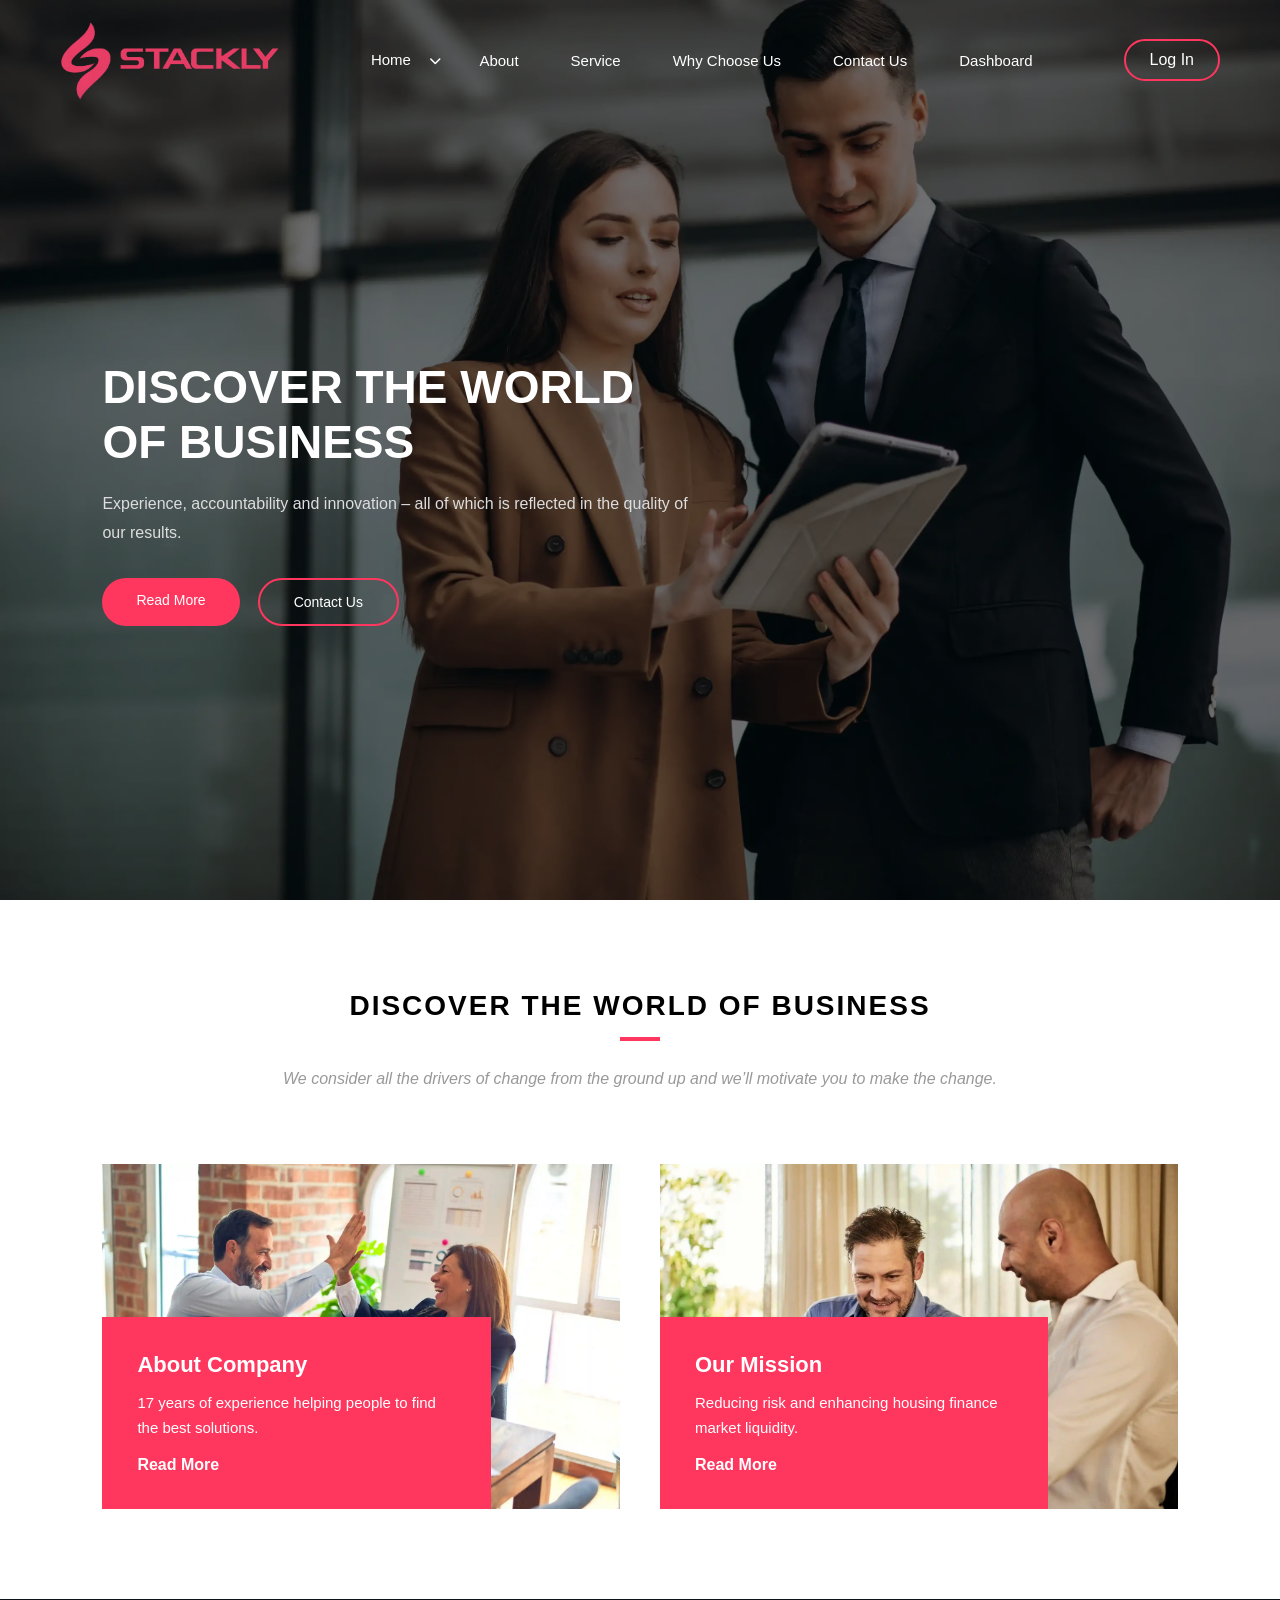
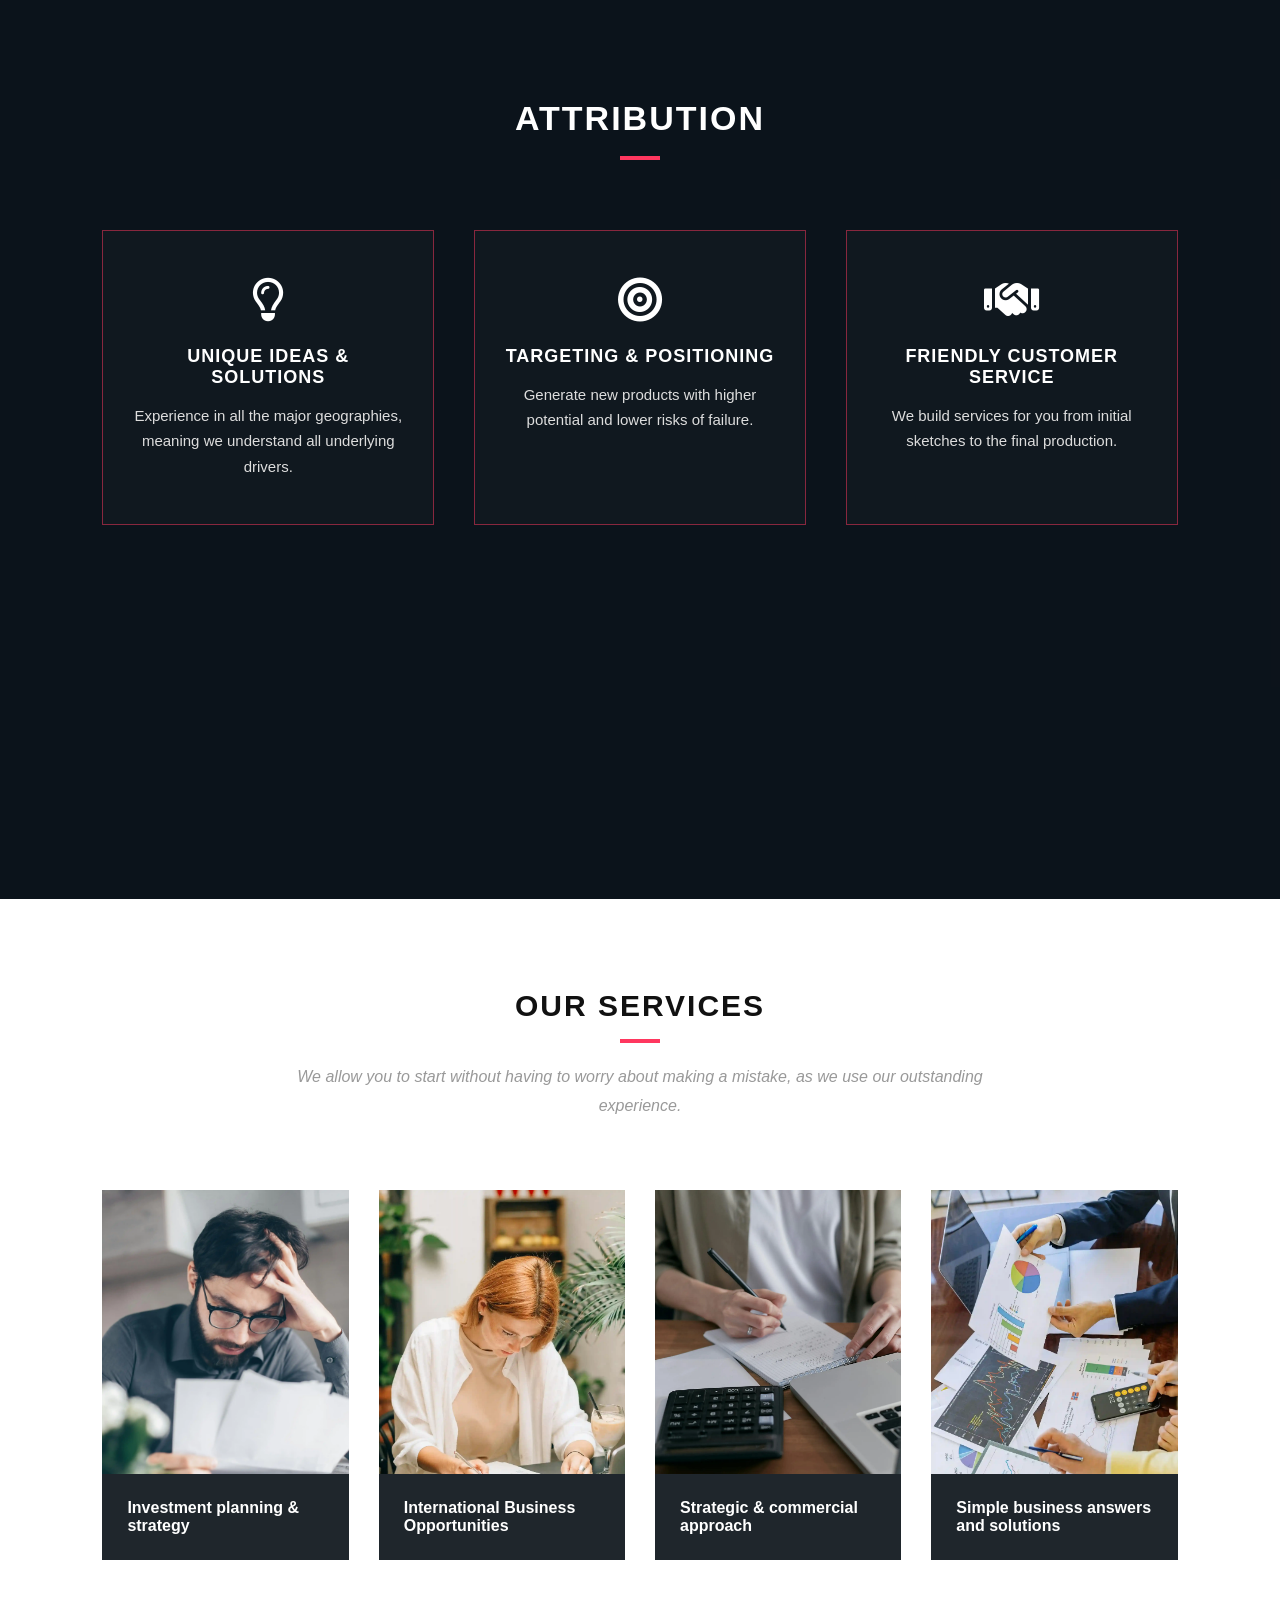
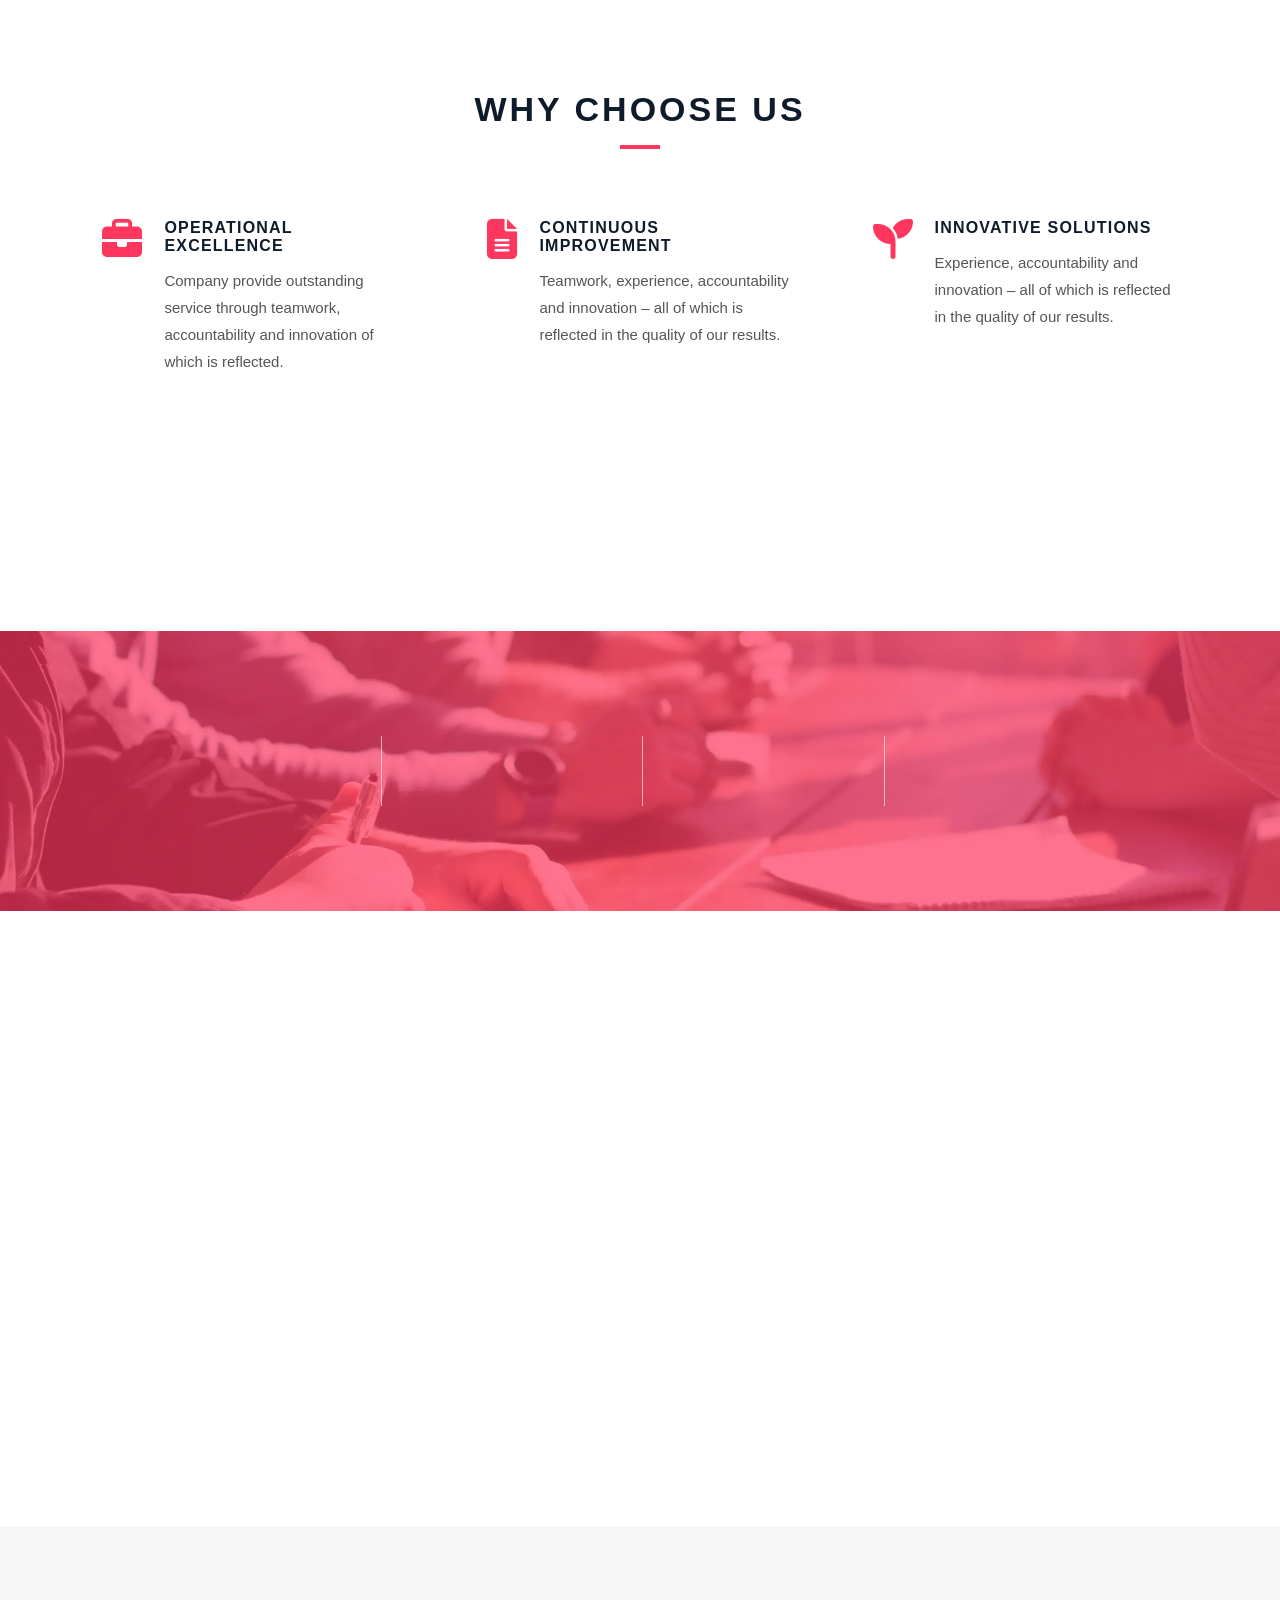
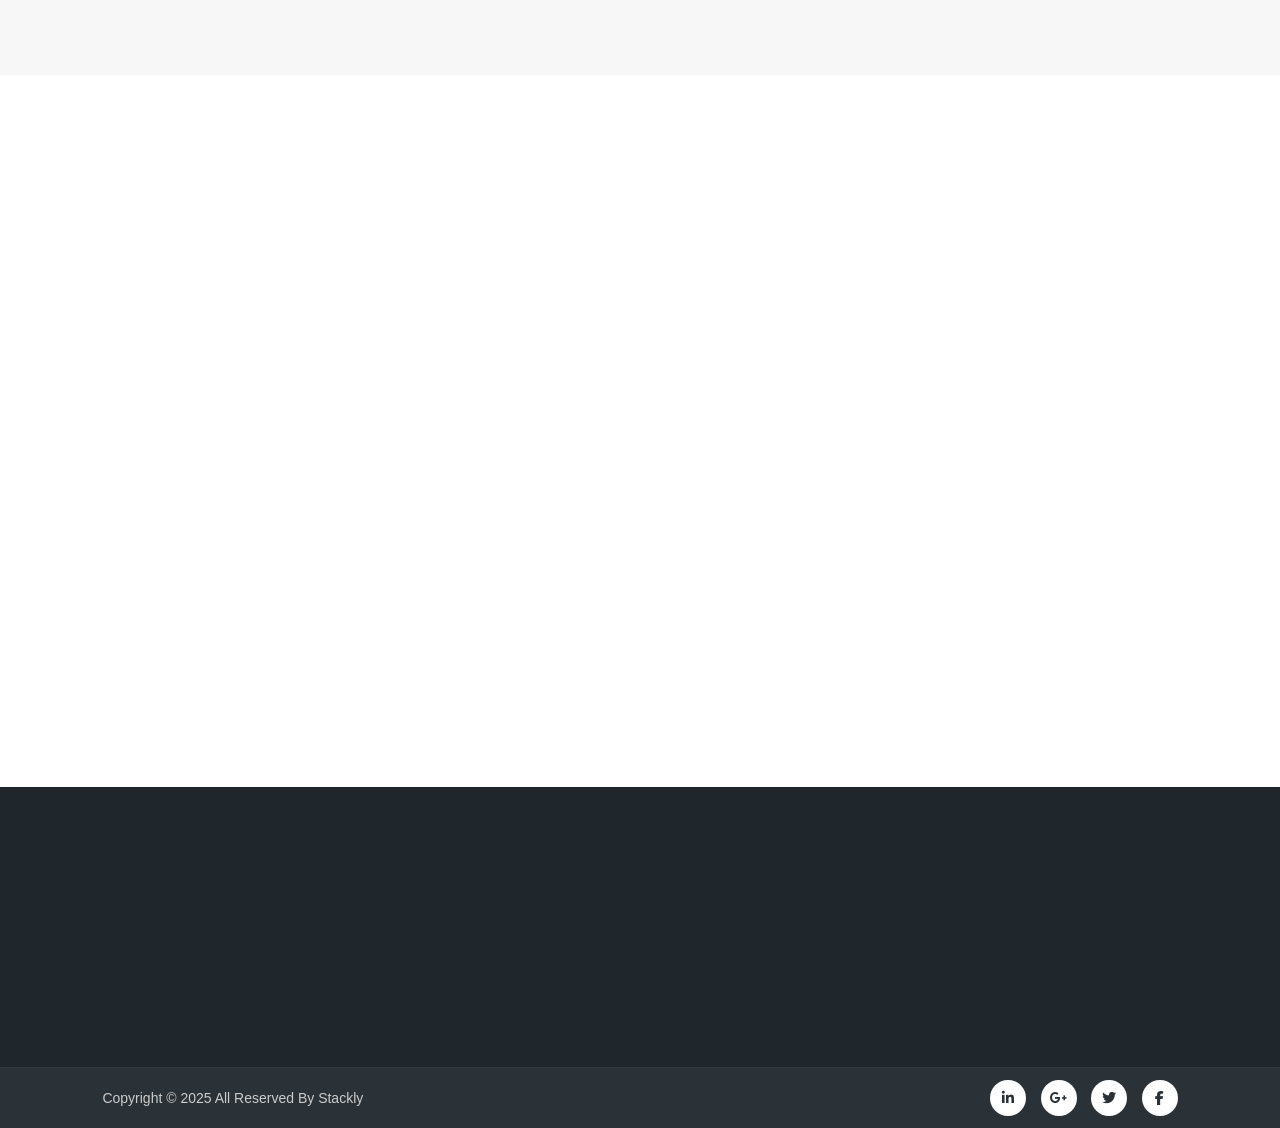
==== commit aebd3a98: "Add files via upload" ====
--- a/index.html
+++ b/index.html
@@ -48,19 +48,22 @@
     <a href="about.html">About</a>
     <a href="service.html">Service</a>
     <a href="choose.html">Why Choose Us</a>
+    <a href="contact.html">Contact Us</a>
     <a href="dashboard.html">Dashboard</a>
-    <a href="contact.html">Contact Us</a>
     
+    
 
     <!-- MOBILE CONSULT BUTTON -->
-    <a href="login.html" class="consult-btn mobile-btn">Consulting</a>
+    <a href="login.html" class="consult-btn mobile-btn">Log In</a>
 
   </nav>
 
   <!-- DESKTOP CONSULT BUTTON -->
-  <a href="login.html" class="consult-btn desktop-btn">Consulting</a>
+  <a href="login.html" class="consult-btn desktop-btn">Log In</a>
 
 </header>
+
+
 
 <!-- HERO SLIDER -->
 <section class="hero">
@@ -647,11 +650,11 @@
     <div class="footer-col fade-up">
       <h4>Quick Links</h4>
       <ul>
+        <li><a href="home2.html">Home 2</a></li>
         <li><a href="about.html">About</a></li>
-        <li><a href="#">About Us</a></li>
-        <li><a href="#">Services</a></li>
-        <li><a href="#">Cases</a></li>
-        <li><a href="#">Contact</a></li>
+        <li><a href="service.html">Service</a></li>
+        <li><a href="choose.html">Why Choose Us</a></li>
+        <li><a href="contact.html">Contact Us</a></li>
       </ul>
     </div>
 
@@ -659,10 +662,10 @@
     <div class="footer-col fade-up">
       <h4>Resources</h4>
       <ul>
-        <li><a href="#">Blog</a></li>
-        <li><a href="#">FAQ</a></li>
-        <li><a href="#">Careers</a></li>
-        <li><a href="#">Privacy Policy</a></li>
+        <li><a href="team.html">Team & Achievement</a></li>
+        <li><a href="awards.html">Awards & certifications</a></li>
+        <li><a href="blog.html">blog & faq</a></li>
+        <li><a href="dashboard.html">Dashboard</a></li>
       </ul>
     </div>
 
@@ -703,6 +706,12 @@
   </div>
 
 </footer>
+
+
+
+
+
+
 
 
 <script>
@@ -724,6 +733,10 @@
   });
 });
 </script>
+
+
+
+
 
 
 
--- a/style.css
+++ b/style.css
@@ -510,6 +510,11 @@
     z-index: 999;
   }
 
+
+
+
+
+
   /* PUSH HERO BELOW HEADER */
   .hero {
     padding-top: 72px;         /* 👈 SAME AS HEADER HEIGHT */
@@ -552,6 +557,8 @@
     height: calc(90vh - 72px);
   }
 }
+
+
 
 
 
